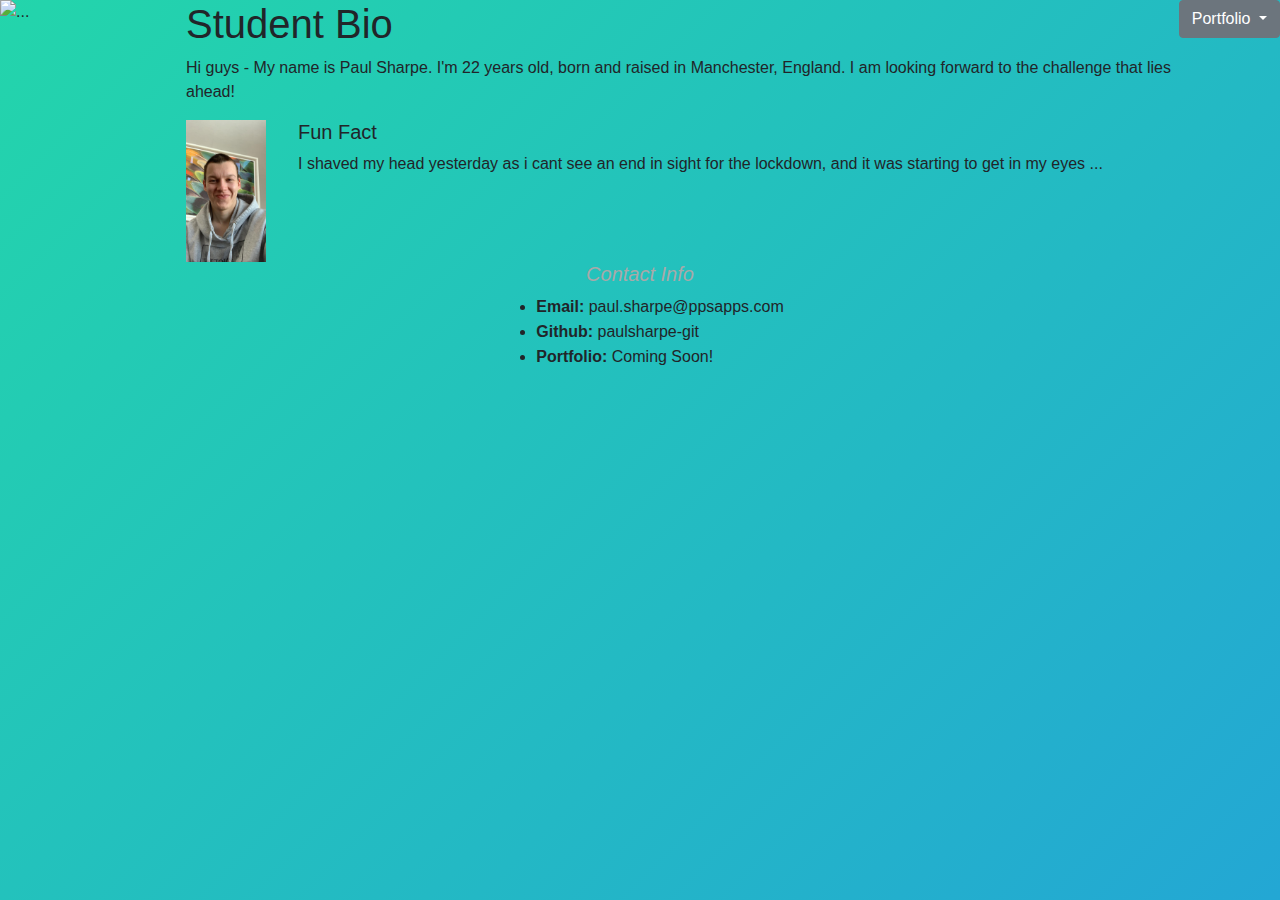
==== index.html @ 4f227cda "renamed the file" ====
<!DOCTYPE html>
<html lang="en">
<head>
    <meta charset="UTF-8">
    <meta name="viewport" content="width=device-width, initial-scale=1.0">
    <title>Document</title>
    <script src="https://code.jquery.com/jquery-3.4.1.slim.min.js" integrity="sha384-J6qa4849blE2+poT4WnyKhv5vZF5SrPo0iEjwBvKU7imGFAV0wwj1yYfoRSJoZ+n" crossorigin="anonymous"></script>
<script src="https://cdn.jsdelivr.net/npm/popper.js@1.16.0/dist/umd/popper.min.js" integrity="sha384-Q6E9RHvbIyZFJoft+2mJbHaEWldlvI9IOYy5n3zV9zzTtmI3UksdQRVvoxMfooAo" crossorigin="anonymous"></script>
<script src="https://stackpath.bootstrapcdn.com/bootstrap/4.4.1/js/bootstrap.min.js" integrity="sha384-wfSDF2E50Y2D1uUdj0O3uMBJnjuUD4Ih7YwaYd1iqfktj0Uod8GCExl3Og8ifwB6" crossorigin="anonymous"></script>
    <link rel="stylesheet" href="https://stackpath.bootstrapcdn.com/bootstrap/4.4.1/css/bootstrap.min.css" integrity="sha384-Vkoo8x4CGsO3+Hhxv8T/Q5PaXtkKtu6ug5TOeNV6gBiFeWPGFN9MuhOf23Q9Ifjh" crossorigin="anonymous">
    <link rel="stylesheet" type="text/css" href="style.css">
</head>
<body>
    <div class="dropdown">
        <button class="btn btn-secondary dropdown-toggle" type="button" id="dropdownMenuButton" data-toggle="dropdown" aria-haspopup="true" aria-expanded="false">
          Portfolio
        </button>
        <div class="dropdown-menu" aria-labelledby="dropdownMenuButton">
          <a class="dropdown-item" href="#">Action</a>
          <a class="dropdown-item" href="#">Another action</a>
          <a class="dropdown-item" href="#">Something else here</a>
        </div>
    </div>
    <div class="media">
        <img width=170 src="https://scontent-lht6-1.xx.fbcdn.net/v/t1.0-9/29027537_10216028749741535_8645635150626972797_n.jpg?_nc_cat=105&_nc_sid=0be424&_nc_ohc=lQAEDKAaH9YAX8Rf1ag&_nc_ht=scontent-lht6-1.xx&oh=7f738470a0849ef776872c840bb9e294&oe=5EBF5902" class="mr-3" alt="...">
        <div class="media-body">
          <h1>Student Bio</h1>
          Hi guys - My name is Paul Sharpe. I'm 22 years old, born and raised in Manchester, England. I am looking forward to the challenge that lies ahead!
      
          <div class="media mt-3">
            <a class="mr-3" href="#">
              <img width=80 src="haircut.jpg" class="mr-3" alt="...">
            </a>
            <div class="media-body">
              <h5 class="mt-0">Fun Fact</h5>
              I shaved my head yesterday as i cant see an end in sight for the lockdown, and it was starting to get in my eyes ...
            </div>
          </div>
        </div>
      </div>
    </div>
            <div class ="contact">
            <h2> Contact Info</h2>
            <ul>
            <li><strong>Email:</strong> paul.sharpe@ppsapps.com</li>
            <li><strong>Github:</strong> paulsharpe-git</li>
            <li><strong>Portfolio:</strong> Coming Soon!</li>
            </ul> 
        </div>

</body>
</html>
---- style.css ----
body {
    background: linear-gradient(-45deg, #ee7752, #e73c7e, #23a6d5, #23d5ab);
    background-size: 400% 400%;
    animation: gradient 15s ease infinite;
}

@keyframes gradient {
    0% {
        background-position: 0% 50%;
    }
    50% {
        background-position: 100% 50%;
    }
    100% {
        background-position: 0% 50%;
    }
}


h2 {
    color:darkgrey;
    text-align: center;
    font-size: 20px;
    font-style: italic;
    text-decoration: aquamarine;
}
.container{

    text-align: center;
    font-size: 18px;
    margin: 0cm;
    padding: 0px;
    width: 100%;
    color: rgb(91, 164, 212);
    font-family: 'Franklin Gothic Medium', 'Arial Narrow', Arial, sans-serif;
    margin-bottom: 30px;
}

.contact {
    text-align: justify;
    width: fit-content;
    margin: 0 auto;
    line-height: 25px;

}

.dropdown-toggle {

float: right;

    }
}
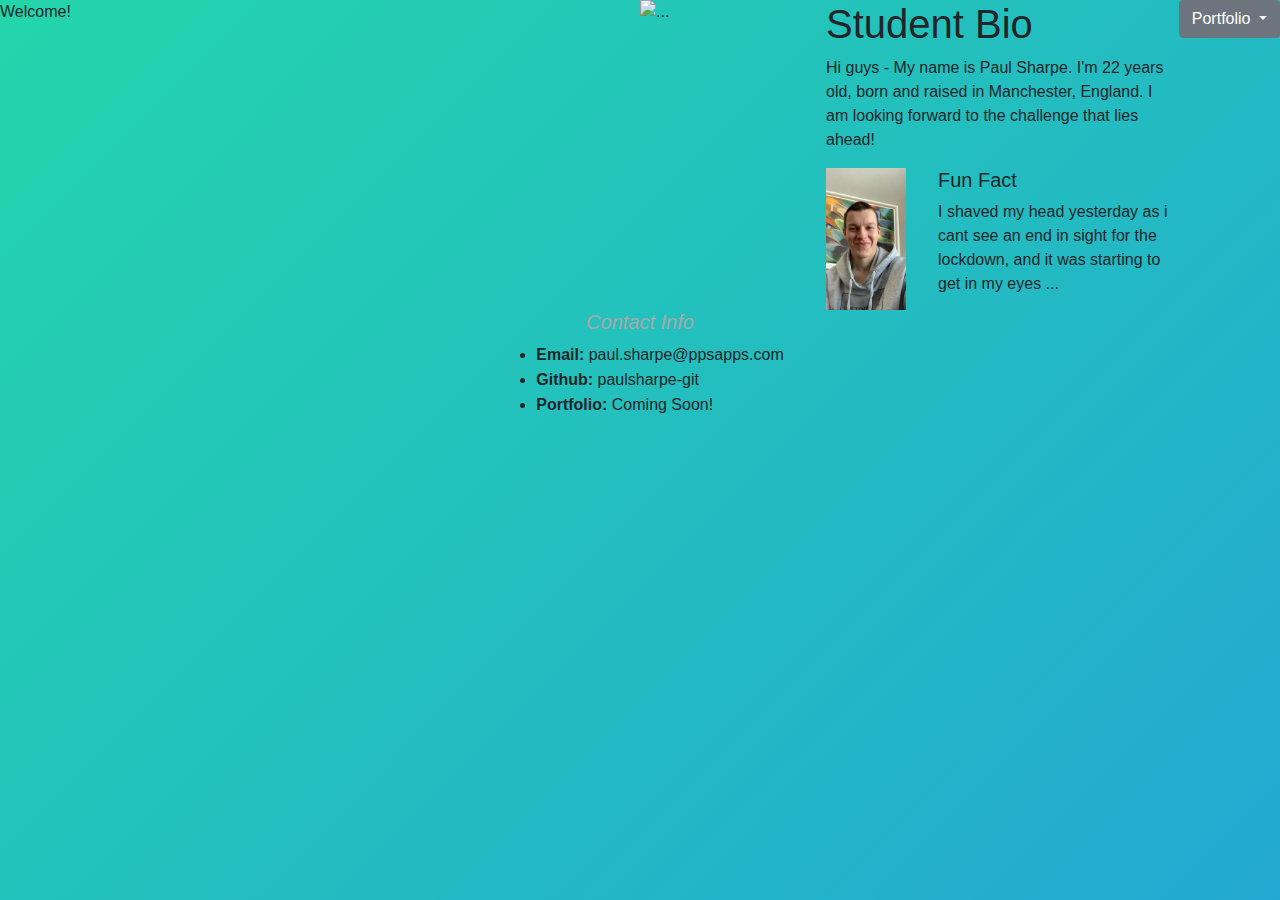
==== commit 28229d36: "added the homeworl, or at leadt my attempt at it" ====
--- a/index.html
+++ b/index.html
@@ -11,15 +11,16 @@
     <link rel="stylesheet" type="text/css" href="style.css">
 </head>
 <body>
-    <div class="dropdown">
-        <button class="btn btn-secondary dropdown-toggle" type="button" id="dropdownMenuButton" data-toggle="dropdown" aria-haspopup="true" aria-expanded="false">
-          Portfolio
-        </button>
-        <div class="dropdown-menu" aria-labelledby="dropdownMenuButton">
-          <a class="dropdown-item" href="#">Action</a>
-          <a class="dropdown-item" href="#">Another action</a>
-          <a class="dropdown-item" href="#">Something else here</a>
-        </div>
+  <div class="welcomeheader">Welcome!</div>
+  <div class="dropdown">
+    <button class="btn btn-secondary dropdown-toggle" type="button" id="dropdownMenuButton" data-toggle="dropdown" aria-haspopup="true" aria-expanded="false">
+      Portfolio
+    </button>
+    <div class="dropdown-menu" aria-labelledby="dropdownMenuButton">
+      <a class="dropdown-item" href="#">Action</a>
+      <a class="dropdown-item" href="#">Another action</a>
+      <a class="dropdown-item" href="#">Something else here</a>
+    </div>
     </div>
     <div class="media">
         <img width=170 src="https://scontent-lht6-1.xx.fbcdn.net/v/t1.0-9/29027537_10216028749741535_8645635150626972797_n.jpg?_nc_cat=105&_nc_sid=0be424&_nc_ohc=lQAEDKAaH9YAX8Rf1ag&_nc_ht=scontent-lht6-1.xx&oh=7f738470a0849ef776872c840bb9e294&oe=5EBF5902" class="mr-3" alt="...">
--- a/style.css
+++ b/style.css
@@ -48,5 +48,11 @@
 
 float: right;
 
-    }
+}
+
+.welcomeheader {
+
+    width: 50%;
+    float: left;
+
 }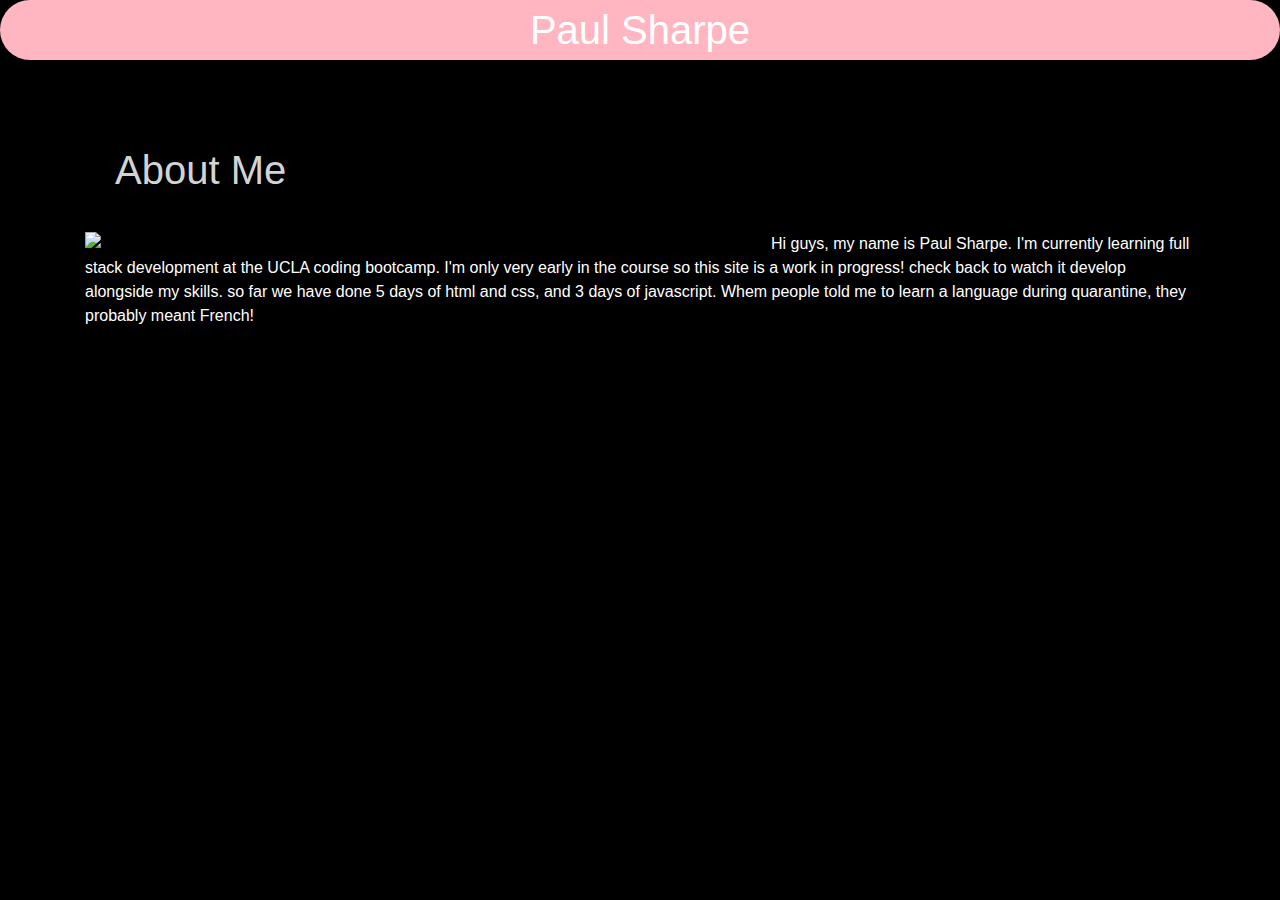
==== commit 0237ab82: "added the index page for homework 2 with some content and an animation" ====
--- a/index.html
+++ b/index.html
@@ -5,49 +5,243 @@
     <meta name="viewport" content="width=device-width, initial-scale=1.0">
     <title>Document</title>
     <script src="https://code.jquery.com/jquery-3.4.1.slim.min.js" integrity="sha384-J6qa4849blE2+poT4WnyKhv5vZF5SrPo0iEjwBvKU7imGFAV0wwj1yYfoRSJoZ+n" crossorigin="anonymous"></script>
-<script src="https://cdn.jsdelivr.net/npm/popper.js@1.16.0/dist/umd/popper.min.js" integrity="sha384-Q6E9RHvbIyZFJoft+2mJbHaEWldlvI9IOYy5n3zV9zzTtmI3UksdQRVvoxMfooAo" crossorigin="anonymous"></script>
-<script src="https://stackpath.bootstrapcdn.com/bootstrap/4.4.1/js/bootstrap.min.js" integrity="sha384-wfSDF2E50Y2D1uUdj0O3uMBJnjuUD4Ih7YwaYd1iqfktj0Uod8GCExl3Og8ifwB6" crossorigin="anonymous"></script>
+    <script src="https://cdn.jsdelivr.net/npm/popper.js@1.16.0/dist/umd/popper.min.js" integrity="sha384-Q6E9RHvbIyZFJoft+2mJbHaEWldlvI9IOYy5n3zV9zzTtmI3UksdQRVvoxMfooAo" crossorigin="anonymous"></script>
+    <script src="https://stackpath.bootstrapcdn.com/bootstrap/4.4.1/js/bootstrap.min.js" integrity="sha384-wfSDF2E50Y2D1uUdj0O3uMBJnjuUD4Ih7YwaYd1iqfktj0Uod8GCExl3Og8ifwB6" crossorigin="anonymous"></script>
     <link rel="stylesheet" href="https://stackpath.bootstrapcdn.com/bootstrap/4.4.1/css/bootstrap.min.css" integrity="sha384-Vkoo8x4CGsO3+Hhxv8T/Q5PaXtkKtu6ug5TOeNV6gBiFeWPGFN9MuhOf23Q9Ifjh" crossorigin="anonymous">
     <link rel="stylesheet" type="text/css" href="style.css">
+  
 </head>
+
 <body>
-  <div class="welcomeheader">Welcome!</div>
-  <div class="dropdown">
-    <button class="btn btn-secondary dropdown-toggle" type="button" id="dropdownMenuButton" data-toggle="dropdown" aria-haspopup="true" aria-expanded="false">
-      Portfolio
-    </button>
-    <div class="dropdown-menu" aria-labelledby="dropdownMenuButton">
-      <a class="dropdown-item" href="#">Action</a>
-      <a class="dropdown-item" href="#">Another action</a>
-      <a class="dropdown-item" href="#">Something else here</a>
-    </div>
-    </div>
-    <div class="media">
-        <img width=170 src="https://scontent-lht6-1.xx.fbcdn.net/v/t1.0-9/29027537_10216028749741535_8645635150626972797_n.jpg?_nc_cat=105&_nc_sid=0be424&_nc_ohc=lQAEDKAaH9YAX8Rf1ag&_nc_ht=scontent-lht6-1.xx&oh=7f738470a0849ef776872c840bb9e294&oe=5EBF5902" class="mr-3" alt="...">
-        <div class="media-body">
-          <h1>Student Bio</h1>
-          Hi guys - My name is Paul Sharpe. I'm 22 years old, born and raised in Manchester, England. I am looking forward to the challenge that lies ahead!
-      
-          <div class="media mt-3">
-            <a class="mr-3" href="#">
-              <img width=80 src="haircut.jpg" class="mr-3" alt="...">
-            </a>
-            <div class="media-body">
-              <h5 class="mt-0">Fun Fact</h5>
-              I shaved my head yesterday as i cant see an end in sight for the lockdown, and it was starting to get in my eyes ...
-            </div>
+<script>
+  (function () {
+    var requestAnimationFrame = window.requestAnimationFrame || window.mozRequestAnimationFrame || window.webkitRequestAnimationFrame || window.msRequestAnimationFrame || function (callback) {
+            window.setTimeout(callback, 1000 / 60);
+        };
+    window.requestAnimationFrame = requestAnimationFrame;
+})();
+
+// Terrain stuff.
+var background = document.getElementById("bgCanvas"),
+    bgCtx = background.getContext("2d"),
+    width = window.innerWidth,
+    height = document.body.offsetHeight;
+
+(height < 400) ? height = 400 : height;
+
+background.width = width;
+background.height = height;
+
+function Terrain(options) {
+    options = options || {};
+    this.terrain = document.createElement("canvas");
+    this.terCtx = this.terrain.getContext("2d");
+    this.scrollDelay = options.scrollDelay || 90;
+    this.lastScroll = new Date().getTime();
+
+    this.terrain.width = width;
+    this.terrain.height = height;
+    this.fillStyle = options.fillStyle || "#191D4C";
+    this.mHeight = options.mHeight || height;
+
+    // generate
+    this.points = [];
+
+    var displacement = options.displacement || 140,
+        power = Math.pow(2, Math.ceil(Math.log(width) / (Math.log(2))));
+
+    // set the start height and end height for the terrain
+    this.points[0] = this.mHeight;//(this.mHeight - (Math.random() * this.mHeight / 2)) - displacement;
+    this.points[power] = this.points[0];
+
+    // create the rest of the points
+    for (var i = 1; i < power; i *= 2) {
+        for (var j = (power / i) / 2; j < power; j += power / i) {
+            this.points[j] = ((this.points[j - (power / i) / 2] + this.points[j + (power / i) / 2]) / 2) + Math.floor(Math.random() * -displacement + displacement);
+        }
+        displacement *= 0.6;
+    }
+
+    document.body.appendChild(this.terrain);
+}
+
+Terrain.prototype.update = function () {
+    // draw the terrain
+    this.terCtx.clearRect(0, 0, width, height);
+    this.terCtx.fillStyle = this.fillStyle;
+    
+    if (new Date().getTime() > this.lastScroll + this.scrollDelay) {
+        this.lastScroll = new Date().getTime();
+        this.points.push(this.points.shift());
+    }
+
+    this.terCtx.beginPath();
+    for (var i = 0; i <= width; i++) {
+        if (i === 0) {
+            this.terCtx.moveTo(0, this.points[0]);
+        } else if (this.points[i] !== undefined) {
+            this.terCtx.lineTo(i, this.points[i]);
+        }
+    }
+
+    this.terCtx.lineTo(width, this.terrain.height);
+    this.terCtx.lineTo(0, this.terrain.height);
+    this.terCtx.lineTo(0, this.points[0]);
+    this.terCtx.fill();
+}
+
+
+// Second canvas used for the stars
+bgCtx.fillStyle = '#05004c';
+bgCtx.fillRect(0, 0, width, height);
+
+// stars
+function Star(options) {
+    this.size = Math.random() * 2;
+    this.speed = Math.random() * .05;
+    this.x = options.x;
+    this.y = options.y;
+}
+
+Star.prototype.reset = function () {
+    this.size = Math.random() * 2;
+    this.speed = Math.random() * .05;
+    this.x = width;
+    this.y = Math.random() * height;
+}
+
+Star.prototype.update = function () {
+    this.x -= this.speed;
+    if (this.x < 0) {
+        this.reset();
+    } else {
+        bgCtx.fillRect(this.x, this.y, this.size, this.size);
+    }
+}
+
+function ShootingStar() {
+    this.reset();
+}
+
+ShootingStar.prototype.reset = function () {
+    this.x = Math.random() * width;
+    this.y = 0;
+    this.len = (Math.random() * 80) + 10;
+    this.speed = (Math.random() * 10) + 6;
+    this.size = (Math.random() * 1) + 0.1;
+    // this is used so the shooting stars arent constant
+    this.waitTime = new Date().getTime() + (Math.random() * 3000) + 500;
+    this.active = false;
+}
+
+ShootingStar.prototype.update = function () {
+    if (this.active) {
+        this.x -= this.speed;
+        this.y += this.speed;
+        if (this.x < 0 || this.y >= height) {
+            this.reset();
+        } else {
+            bgCtx.lineWidth = this.size;
+            bgCtx.beginPath();
+            bgCtx.moveTo(this.x, this.y);
+            bgCtx.lineTo(this.x + this.len, this.y - this.len);
+            bgCtx.stroke();
+        }
+    } else {
+        if (this.waitTime < new Date().getTime()) {
+            this.active = true;
+        }
+    }
+}
+
+var entities = [];
+
+// init the stars
+for (var i = 0; i < height; i++) {
+    entities.push(new Star({
+        x: Math.random() * width,
+        y: Math.random() * height
+    }));
+}
+
+// Add 2 shooting stars that just cycle.
+entities.push(new ShootingStar());
+entities.push(new ShootingStar());
+entities.push(new Terrain({mHeight : (height/2)-120}));
+entities.push(new Terrain({displacement : 120, scrollDelay : 50, fillStyle : "rgb(17,20,40)", mHeight : (height/2)-60}));
+entities.push(new Terrain({displacement : 100, scrollDelay : 20, fillStyle : "rgb(10,10,5)", mHeight : height/2}));
+
+//animate background
+function animate() {
+    bgCtx.fillStyle = '#110E19';
+    bgCtx.fillRect(0, 0, width, height);
+    bgCtx.fillStyle = '#ffffff';
+    bgCtx.strokeStyle = '#ffffff';
+
+    var entLen = entities.length;
+
+    while (entLen--) {
+        entities[entLen].update();
+    }
+    requestAnimationFrame(animate);
+}
+animate();
+
+</script>
+
+<div class="row">
+
+  <div class="col-md-12">
+    <header>Paul Sharpe</header>
+
+      <nav class="navbar navbar-light">
+        <button class="navbar-toggler" type="button" data-toggle="collapse" data-target="#navbarNavAltMarkup" aria-controls="navbarNavAltMarkup" aria-expanded="false" aria-label="Toggle navigation" style=color:lightpink;>
+          <span class="navbar-toggler-icon"></span>
+        </button>
+        <div class="collapse navbar-collapse" id="navbarNavAltMarkup">
+          <div class="navbar-nav">
+            <a class="nav-item nav-link active" href="#">About <span class="sr-only">(current)</span></a>
+            <a class="nav-item nav-link" href="#">Portfolio</a>
+            <a class="nav-item nav-link" href="#">Contact</a>
           </div>
         </div>
+      </nav>
+  </div>
+</div>
+
+  <div class="container">
+      
+      <div class="row">
+    
+        <div class="col-md-12">
+          <h1>About Me</h1>
+        </div>    
       </div>
+
+        <div class="row">
+    
+          <div class="col-md-12">
+            <img class="image" width= 60% src="https://scontent-lht6-1.xx.fbcdn.net/v/t1.0-9/21077765_10207748655913516_9083990442795771734_n.jpg?_nc_cat=105&_nc_sid=dd9801&_nc_ohc=19lHP95nkEIAX9JpYhZ&_nc_ht=scontent-lht6-1.xx&oh=11e72347eff1a9df608bbda2603799ca&oe=5EC8DB37">
+            <p>Hi guys, my name is Paul Sharpe. I'm currently learning full stack development at the UCLA coding bootcamp. I'm only very early in the course so this site is a work in progress! check back to watch it develop alongside my skills. so far we have done 5 days of html and css, and 3 days of javascript. Whem people told me to learn a language during quarantine, they probably meant French!</p>
+          </div>  
+        </div>  
+
+        <div class="row">
+    
+          <div class="col-md-12">
+
+          </div>
+        </div>
+
+
+        <div class="row">
+    
+          <div class="col-md-12">
+        
+          </div>
+        </div>
+          
     </div>
-            <div class ="contact">
-            <h2> Contact Info</h2>
-            <ul>
-            <li><strong>Email:</strong> paul.sharpe@ppsapps.com</li>
-            <li><strong>Github:</strong> paulsharpe-git</li>
-            <li><strong>Portfolio:</strong> Coming Soon!</li>
-            </ul> 
-        </div>
-
+  </div>
 </body>
 </html>--- a/style.css
+++ b/style.css
@@ -1,58 +1,49 @@
-body {
-    background: linear-gradient(-45deg, #ee7752, #e73c7e, #23a6d5, #23d5ab);
-    background-size: 400% 400%;
-    animation: gradient 15s ease infinite;
-}
-
-@keyframes gradient {
-    0% {
-        background-position: 0% 50%;
-    }
-    50% {
-        background-position: 100% 50%;
-    }
-    100% {
-        background-position: 0% 50%;
-    }
-}
-
-
 h2 {
     color:darkgrey;
     text-align: center;
     font-size: 20px;
     font-style: italic;
     text-decoration: aquamarine;
-}
-.container{
-
-    text-align: center;
-    font-size: 18px;
-    margin: 0cm;
-    padding: 0px;
-    width: 100%;
-    color: rgb(91, 164, 212);
-    font-family: 'Franklin Gothic Medium', 'Arial Narrow', Arial, sans-serif;
-    margin-bottom: 30px;
+   
 }
 
-.contact {
-    text-align: justify;
-    width: fit-content;
-    margin: 0 auto;
-    line-height: 25px;
 
+header {
+    font-size: 40px;
+    background-color: lightpink;
+    color: white;
+    text-align: center;
+    border-radius: 50px;
+    position: sticky;
+    
 }
 
-.dropdown-toggle {
+h1 {
 
-float: right;
-
+    float: left;
+    text-align: left;
+    padding: 30px;
+    color: lightgray;
 }
 
-.welcomeheader {
 
-    width: 50%;
+.image{
+
     float: left;
+    margin-right: 20px;
+}
 
+body, html {
+    background-color: #000;
+    color: #fff;
+    width: 100%;
+    height: 100%;
+    margin: 0;
+    padding: 0;
+    overflow: hidden;
+}
+canvas {
+    position:absolute;
+    top:0;
+    left:0
 }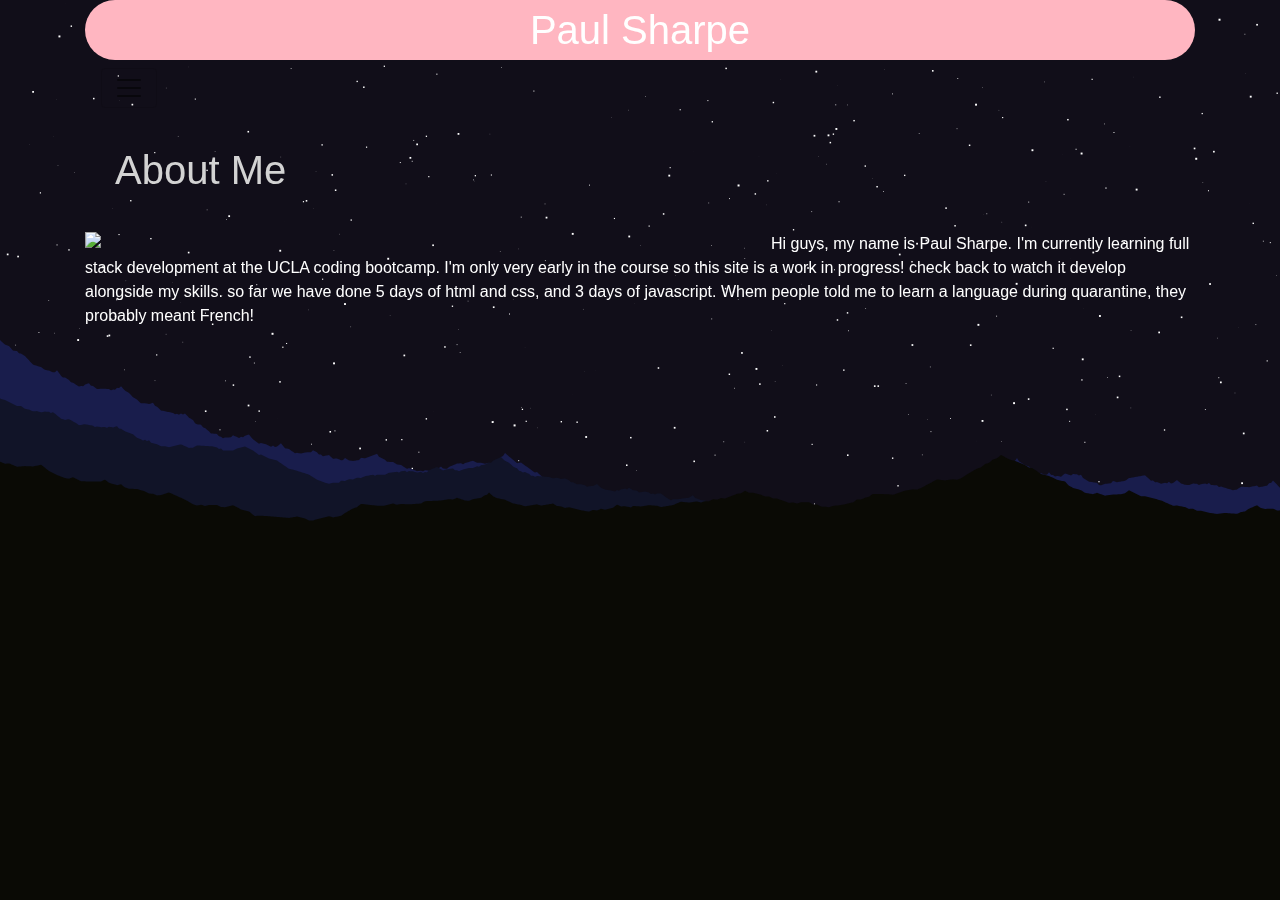
==== commit 381fde42: "fixed the animation z-index" ====
--- a/index.html
+++ b/index.html
@@ -13,181 +13,8 @@
 </head>
 
 <body>
-<script>
-  (function () {
-    var requestAnimationFrame = window.requestAnimationFrame || window.mozRequestAnimationFrame || window.webkitRequestAnimationFrame || window.msRequestAnimationFrame || function (callback) {
-            window.setTimeout(callback, 1000 / 60);
-        };
-    window.requestAnimationFrame = requestAnimationFrame;
-})();
-
-// Terrain stuff.
-var background = document.getElementById("bgCanvas"),
-    bgCtx = background.getContext("2d"),
-    width = window.innerWidth,
-    height = document.body.offsetHeight;
-
-(height < 400) ? height = 400 : height;
-
-background.width = width;
-background.height = height;
-
-function Terrain(options) {
-    options = options || {};
-    this.terrain = document.createElement("canvas");
-    this.terCtx = this.terrain.getContext("2d");
-    this.scrollDelay = options.scrollDelay || 90;
-    this.lastScroll = new Date().getTime();
-
-    this.terrain.width = width;
-    this.terrain.height = height;
-    this.fillStyle = options.fillStyle || "#191D4C";
-    this.mHeight = options.mHeight || height;
-
-    // generate
-    this.points = [];
-
-    var displacement = options.displacement || 140,
-        power = Math.pow(2, Math.ceil(Math.log(width) / (Math.log(2))));
-
-    // set the start height and end height for the terrain
-    this.points[0] = this.mHeight;//(this.mHeight - (Math.random() * this.mHeight / 2)) - displacement;
-    this.points[power] = this.points[0];
-
-    // create the rest of the points
-    for (var i = 1; i < power; i *= 2) {
-        for (var j = (power / i) / 2; j < power; j += power / i) {
-            this.points[j] = ((this.points[j - (power / i) / 2] + this.points[j + (power / i) / 2]) / 2) + Math.floor(Math.random() * -displacement + displacement);
-        }
-        displacement *= 0.6;
-    }
-
-    document.body.appendChild(this.terrain);
-}
-
-Terrain.prototype.update = function () {
-    // draw the terrain
-    this.terCtx.clearRect(0, 0, width, height);
-    this.terCtx.fillStyle = this.fillStyle;
-    
-    if (new Date().getTime() > this.lastScroll + this.scrollDelay) {
-        this.lastScroll = new Date().getTime();
-        this.points.push(this.points.shift());
-    }
-
-    this.terCtx.beginPath();
-    for (var i = 0; i <= width; i++) {
-        if (i === 0) {
-            this.terCtx.moveTo(0, this.points[0]);
-        } else if (this.points[i] !== undefined) {
-            this.terCtx.lineTo(i, this.points[i]);
-        }
-    }
-
-    this.terCtx.lineTo(width, this.terrain.height);
-    this.terCtx.lineTo(0, this.terrain.height);
-    this.terCtx.lineTo(0, this.points[0]);
-    this.terCtx.fill();
-}
-
-
-// Second canvas used for the stars
-bgCtx.fillStyle = '#05004c';
-bgCtx.fillRect(0, 0, width, height);
-
-// stars
-function Star(options) {
-    this.size = Math.random() * 2;
-    this.speed = Math.random() * .05;
-    this.x = options.x;
-    this.y = options.y;
-}
-
-Star.prototype.reset = function () {
-    this.size = Math.random() * 2;
-    this.speed = Math.random() * .05;
-    this.x = width;
-    this.y = Math.random() * height;
-}
-
-Star.prototype.update = function () {
-    this.x -= this.speed;
-    if (this.x < 0) {
-        this.reset();
-    } else {
-        bgCtx.fillRect(this.x, this.y, this.size, this.size);
-    }
-}
-
-function ShootingStar() {
-    this.reset();
-}
-
-ShootingStar.prototype.reset = function () {
-    this.x = Math.random() * width;
-    this.y = 0;
-    this.len = (Math.random() * 80) + 10;
-    this.speed = (Math.random() * 10) + 6;
-    this.size = (Math.random() * 1) + 0.1;
-    // this is used so the shooting stars arent constant
-    this.waitTime = new Date().getTime() + (Math.random() * 3000) + 500;
-    this.active = false;
-}
-
-ShootingStar.prototype.update = function () {
-    if (this.active) {
-        this.x -= this.speed;
-        this.y += this.speed;
-        if (this.x < 0 || this.y >= height) {
-            this.reset();
-        } else {
-            bgCtx.lineWidth = this.size;
-            bgCtx.beginPath();
-            bgCtx.moveTo(this.x, this.y);
-            bgCtx.lineTo(this.x + this.len, this.y - this.len);
-            bgCtx.stroke();
-        }
-    } else {
-        if (this.waitTime < new Date().getTime()) {
-            this.active = true;
-        }
-    }
-}
-
-var entities = [];
-
-// init the stars
-for (var i = 0; i < height; i++) {
-    entities.push(new Star({
-        x: Math.random() * width,
-        y: Math.random() * height
-    }));
-}
-
-// Add 2 shooting stars that just cycle.
-entities.push(new ShootingStar());
-entities.push(new ShootingStar());
-entities.push(new Terrain({mHeight : (height/2)-120}));
-entities.push(new Terrain({displacement : 120, scrollDelay : 50, fillStyle : "rgb(17,20,40)", mHeight : (height/2)-60}));
-entities.push(new Terrain({displacement : 100, scrollDelay : 20, fillStyle : "rgb(10,10,5)", mHeight : height/2}));
-
-//animate background
-function animate() {
-    bgCtx.fillStyle = '#110E19';
-    bgCtx.fillRect(0, 0, width, height);
-    bgCtx.fillStyle = '#ffffff';
-    bgCtx.strokeStyle = '#ffffff';
-
-    var entLen = entities.length;
-
-    while (entLen--) {
-        entities[entLen].update();
-    }
-    requestAnimationFrame(animate);
-}
-animate();
-
-</script>
+<canvas id="bgCanvas"></canvas>
+<div class="container">
 
 <div class="row">
 
@@ -209,7 +36,7 @@
   </div>
 </div>
 
-  <div class="container">
+  
       
       <div class="row">
     
@@ -243,5 +70,200 @@
           
     </div>
   </div>
+  <script>(function () {
+    var requestAnimationFrame =
+      window.requestAnimationFrame ||
+      window.mozRequestAnimationFrame ||
+      window.webkitRequestAnimationFrame ||
+      window.msRequestAnimationFrame ||
+      function (callback) {
+        window.setTimeout(callback, 1000 / 60);
+      };
+    window.requestAnimationFrame = requestAnimationFrame;
+  })();
+  
+  // Terrain stuff.
+  var background = document.getElementById("bgCanvas"),
+    bgCtx = background.getContext("2d"),
+    width = window.innerWidth,
+    height = document.body.offsetHeight;
+  
+  height < 400 ? (height = 400) : height;
+  
+  background.width = width;
+  background.height = height;
+  
+  function Terrain(options) {
+    options = options || {};
+    this.terrain = document.createElement("canvas");
+    this.terCtx = this.terrain.getContext("2d");
+    this.scrollDelay = options.scrollDelay || 90;
+    this.lastScroll = new Date().getTime();
+  
+    this.terrain.width = width;
+    this.terrain.height = height;
+    this.fillStyle = options.fillStyle || "#191D4C";
+    this.mHeight = options.mHeight || height;
+  
+    // generate
+    this.points = [];
+  
+    var displacement = options.displacement || 140,
+      power = Math.pow(2, Math.ceil(Math.log(width) / Math.log(2)));
+  
+    // set the start height and end height for the terrain
+    this.points[0] = this.mHeight; //(this.mHeight - (Math.random() * this.mHeight / 2)) - displacement;
+    this.points[power] = this.points[0];
+  
+    // create the rest of the points
+    for (var i = 1; i < power; i *= 2) {
+      for (var j = power / i / 2; j < power; j += power / i) {
+        this.points[j] =
+          (this.points[j - power / i / 2] + this.points[j + power / i / 2]) / 2 +
+          Math.floor(Math.random() * -displacement + displacement);
+      }
+      displacement *= 0.6;
+    }
+  
+    document.body.appendChild(this.terrain);
+  }
+  
+  Terrain.prototype.update = function () {
+    // draw the terrain
+    this.terCtx.clearRect(0, 0, width, height);
+    this.terCtx.fillStyle = this.fillStyle;
+  
+    if (new Date().getTime() > this.lastScroll + this.scrollDelay) {
+      this.lastScroll = new Date().getTime();
+      this.points.push(this.points.shift());
+    }
+  
+    this.terCtx.beginPath();
+    for (var i = 0; i <= width; i++) {
+      if (i === 0) {
+        this.terCtx.moveTo(0, this.points[0]);
+      } else if (this.points[i] !== undefined) {
+        this.terCtx.lineTo(i, this.points[i]);
+      }
+    }
+  
+    this.terCtx.lineTo(width, this.terrain.height);
+    this.terCtx.lineTo(0, this.terrain.height);
+    this.terCtx.lineTo(0, this.points[0]);
+    this.terCtx.fill();
+  };
+  
+  // Second canvas used for the stars
+  bgCtx.fillStyle = "#05004c";
+  bgCtx.fillRect(0, 0, width, height);
+  
+  // stars
+  function Star(options) {
+    this.size = Math.random() * 2;
+    this.speed = Math.random() * 0.05;
+    this.x = options.x;
+    this.y = options.y;
+  }
+  
+  Star.prototype.reset = function () {
+    this.size = Math.random() * 2;
+    this.speed = Math.random() * 0.05;
+    this.x = width;
+    this.y = Math.random() * height;
+  };
+  
+  Star.prototype.update = function () {
+    this.x -= this.speed;
+    if (this.x < 0) {
+      this.reset();
+    } else {
+      bgCtx.fillRect(this.x, this.y, this.size, this.size);
+    }
+  };
+  
+  function ShootingStar() {
+    this.reset();
+  }
+  
+  ShootingStar.prototype.reset = function () {
+    this.x = Math.random() * width;
+    this.y = 0;
+    this.len = Math.random() * 80 + 10;
+    this.speed = Math.random() * 10 + 6;
+    this.size = Math.random() * 1 + 0.1;
+    // this is used so the shooting stars arent constant
+    this.waitTime = new Date().getTime() + Math.random() * 3000 + 500;
+    this.active = false;
+  };
+  
+  ShootingStar.prototype.update = function () {
+    if (this.active) {
+      this.x -= this.speed;
+      this.y += this.speed;
+      if (this.x < 0 || this.y >= height) {
+        this.reset();
+      } else {
+        bgCtx.lineWidth = this.size;
+        bgCtx.beginPath();
+        bgCtx.moveTo(this.x, this.y);
+        bgCtx.lineTo(this.x + this.len, this.y - this.len);
+        bgCtx.stroke();
+      }
+    } else {
+      if (this.waitTime < new Date().getTime()) {
+        this.active = true;
+      }
+    }
+  };
+  
+  var entities = [];
+  
+  // init the stars
+  for (var i = 0; i < height; i++) {
+    entities.push(
+      new Star({
+        x: Math.random() * width,
+        y: Math.random() * height
+      })
+    );
+  }
+  
+  // Add 2 shooting stars that just cycle.
+  entities.push(new ShootingStar());
+  entities.push(new ShootingStar());
+  entities.push(new Terrain({ mHeight: height / 2 - 120 }));
+  entities.push(
+    new Terrain({
+      displacement: 120,
+      scrollDelay: 50,
+      fillStyle: "rgb(17,20,40)",
+      mHeight: height / 2 - 60
+    })
+  );
+  entities.push(
+    new Terrain({
+      displacement: 100,
+      scrollDelay: 20,
+      fillStyle: "rgb(10,10,5)",
+      mHeight: height / 2
+    })
+  );
+  
+  //animate background
+  function animate() {
+    bgCtx.fillStyle = "#110E19";
+    bgCtx.fillRect(0, 0, width, height);
+    bgCtx.fillStyle = "#ffffff";
+    bgCtx.strokeStyle = "#ffffff";
+  
+    var entLen = entities.length;
+  
+    while (entLen--) {
+      entities[entLen].update();
+    }
+    requestAnimationFrame(animate);
+  }
+  animate();
+  </script>
 </body>
 </html>--- a/style.css
+++ b/style.css
@@ -14,7 +14,6 @@
     color: white;
     text-align: center;
     border-radius: 50px;
-    position: sticky;
     
 }
 
@@ -24,6 +23,7 @@
     text-align: left;
     padding: 30px;
     color: lightgray;
+    z-index: 1;
 }
 
 
@@ -31,19 +31,28 @@
 
     float: left;
     margin-right: 20px;
+    z-index: 1000;
+    position: relative;
+}
+p{
+
+z-index: 1000;
+position: relative;
 }
 
-body, html {
-    background-color: #000;
-    color: #fff;
-    width: 100%;
-    height: 100%;
-    margin: 0;
-    padding: 0;
-    overflow: hidden;
+body,
+html {
+  background-color: #000;
+  color: #fff;
+  width: 100%;
+  height: 100%;
+  margin: 0;
+  padding: 0;
+  overflow: hidden;
+  
 }
 canvas {
-    position:absolute;
-    top:0;
-    left:0
-}+  position: absolute;
+  top: 0;
+  left: 0;
+}
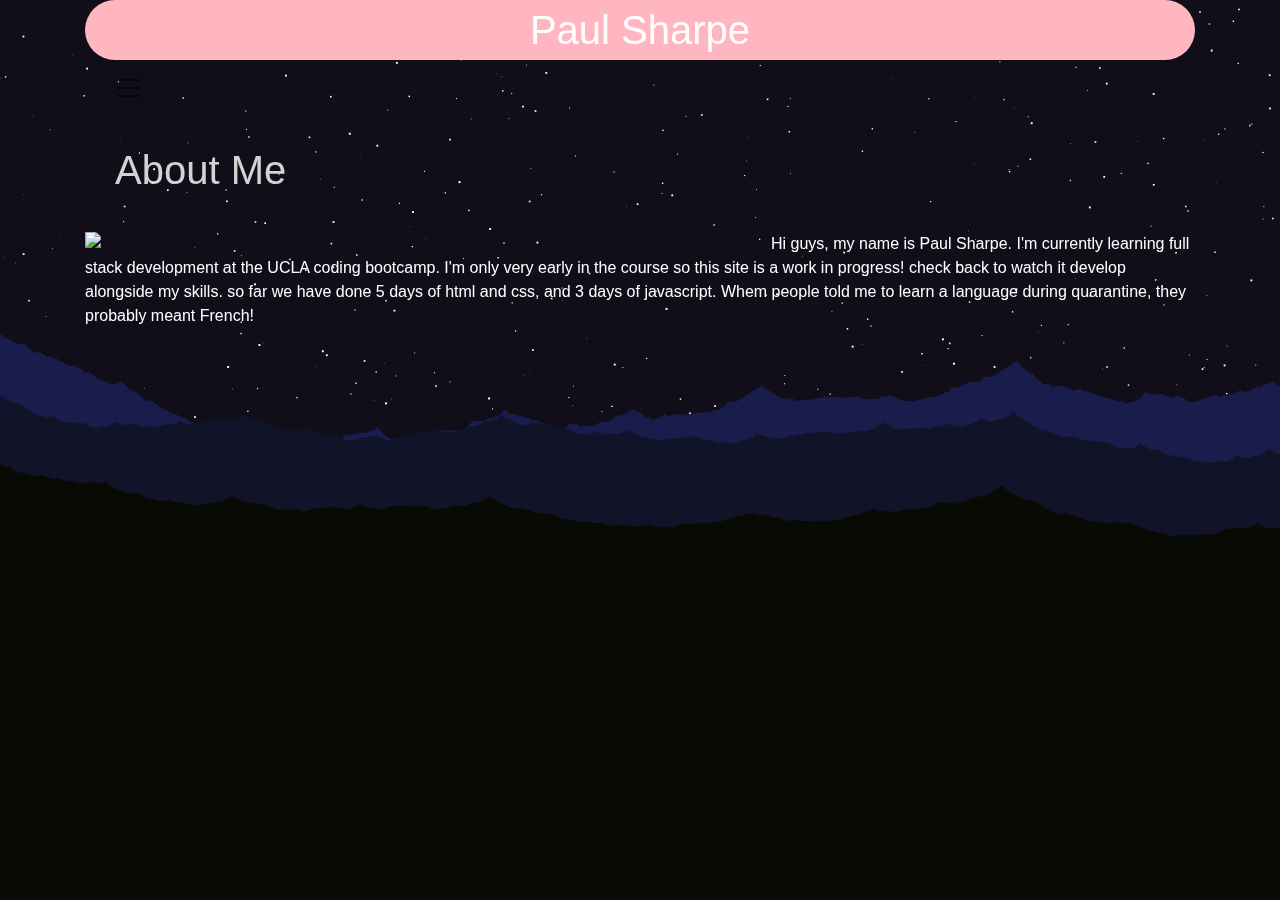
==== commit 2d3a6541: "fixed the hamburger button z-index" ====
--- a/index.html
+++ b/index.html
@@ -21,15 +21,15 @@
   <div class="col-md-12">
     <header>Paul Sharpe</header>
 
-      <nav class="navbar navbar-light">
-        <button class="navbar-toggler" type="button" data-toggle="collapse" data-target="#navbarNavAltMarkup" aria-controls="navbarNavAltMarkup" aria-expanded="false" aria-label="Toggle navigation" style=color:lightpink;>
+      <nav class="navbar navbar-light" >
+        <button class="navbar-toggler" type="button" data-toggle="collapse" data-target="#navbarNavAltMarkup" aria-controls="navbarNavAltMarkup" aria-expanded="false" aria-label="Toggle navigation">
           <span class="navbar-toggler-icon"></span>
         </button>
         <div class="collapse navbar-collapse" id="navbarNavAltMarkup">
           <div class="navbar-nav">
-            <a class="nav-item nav-link active" href="#">About <span class="sr-only">(current)</span></a>
-            <a class="nav-item nav-link" href="#">Portfolio</a>
-            <a class="nav-item nav-link" href="#">Contact</a>
+            <a class="nav-item nav-link active" href="#" style="color:lightpink;">About <span class="sr-only">(current)</span></a>
+            <a class="nav-item nav-link" href="#" style="color:lightpink;">Portfolio</a>
+            <a class="nav-item nav-link" href="#" style="color:lightpink;">Contact</a>
           </div>
         </div>
       </nav>
--- a/style.css
+++ b/style.css
@@ -56,3 +56,9 @@
   top: 0;
   left: 0;
 }
+
+.navbar {
+
+    z-index: 1000;
+    position: relative;
+}
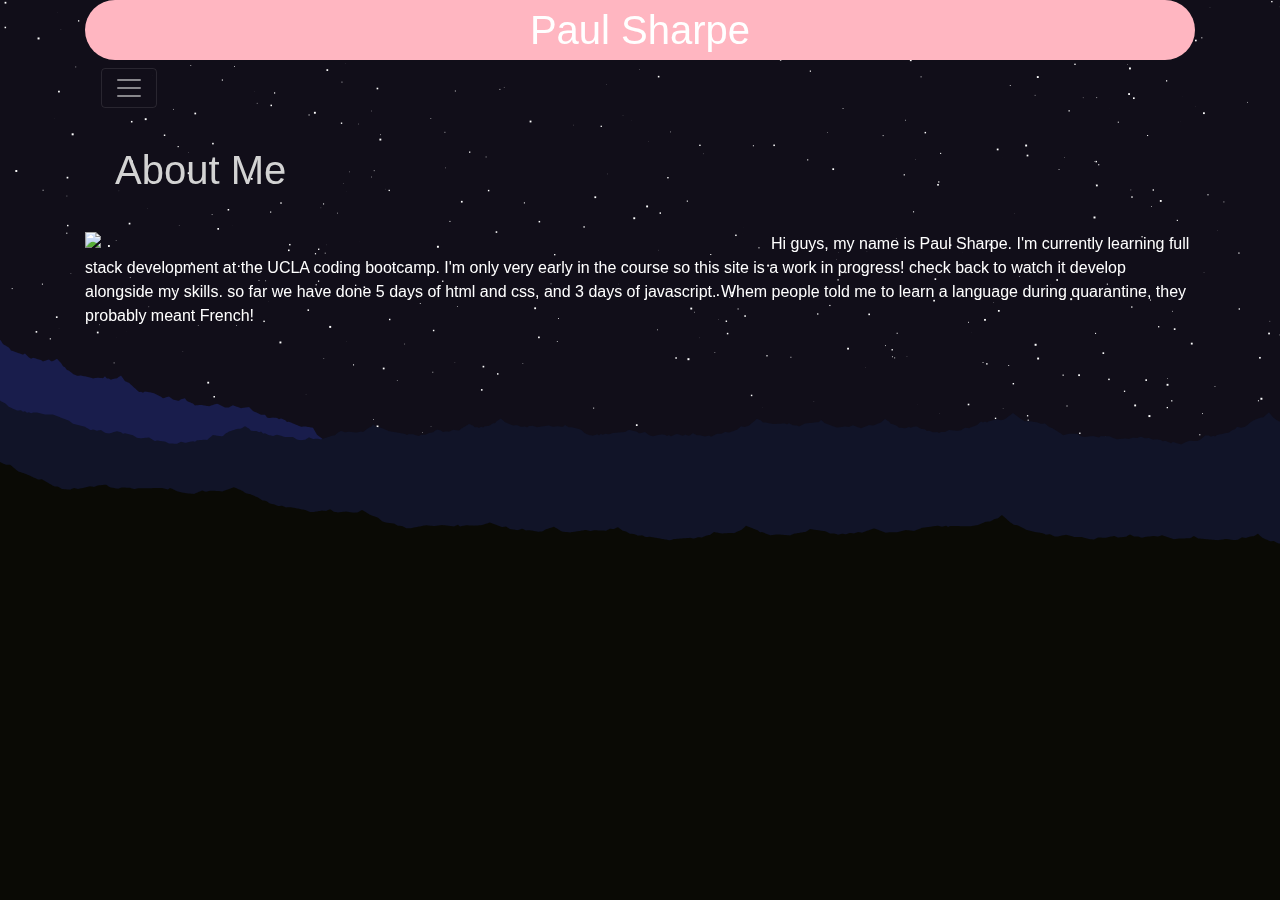
==== commit 97447e89: "fixed hamburger icon" ====
--- a/index.html
+++ b/index.html
@@ -21,15 +21,15 @@
   <div class="col-md-12">
     <header>Paul Sharpe</header>
 
-      <nav class="navbar navbar-light" >
+      <nav class="navbar navbar-dark" >
         <button class="navbar-toggler" type="button" data-toggle="collapse" data-target="#navbarNavAltMarkup" aria-controls="navbarNavAltMarkup" aria-expanded="false" aria-label="Toggle navigation">
           <span class="navbar-toggler-icon"></span>
         </button>
         <div class="collapse navbar-collapse" id="navbarNavAltMarkup">
           <div class="navbar-nav">
-            <a class="nav-item nav-link active" href="#" style="color:lightpink;">About <span class="sr-only">(current)</span></a>
-            <a class="nav-item nav-link" href="#" style="color:lightpink;">Portfolio</a>
-            <a class="nav-item nav-link" href="#" style="color:lightpink;">Contact</a>
+            <a class="nav-item nav-link active" href="/index" style="color:lightpink;">About <span class="sr-only">(current)</span></a>
+            <a class="nav-item nav-link" href="/portfolio" style="color:lightpink;">Portfolio</a>
+            <a class="nav-item nav-link" href="/contact" style="color:lightpink;">Contact</a>
           </div>
         </div>
       </nav>
--- a/style.css
+++ b/style.css
@@ -61,4 +61,5 @@
 
     z-index: 1000;
     position: relative;
+    border:0px;
 }
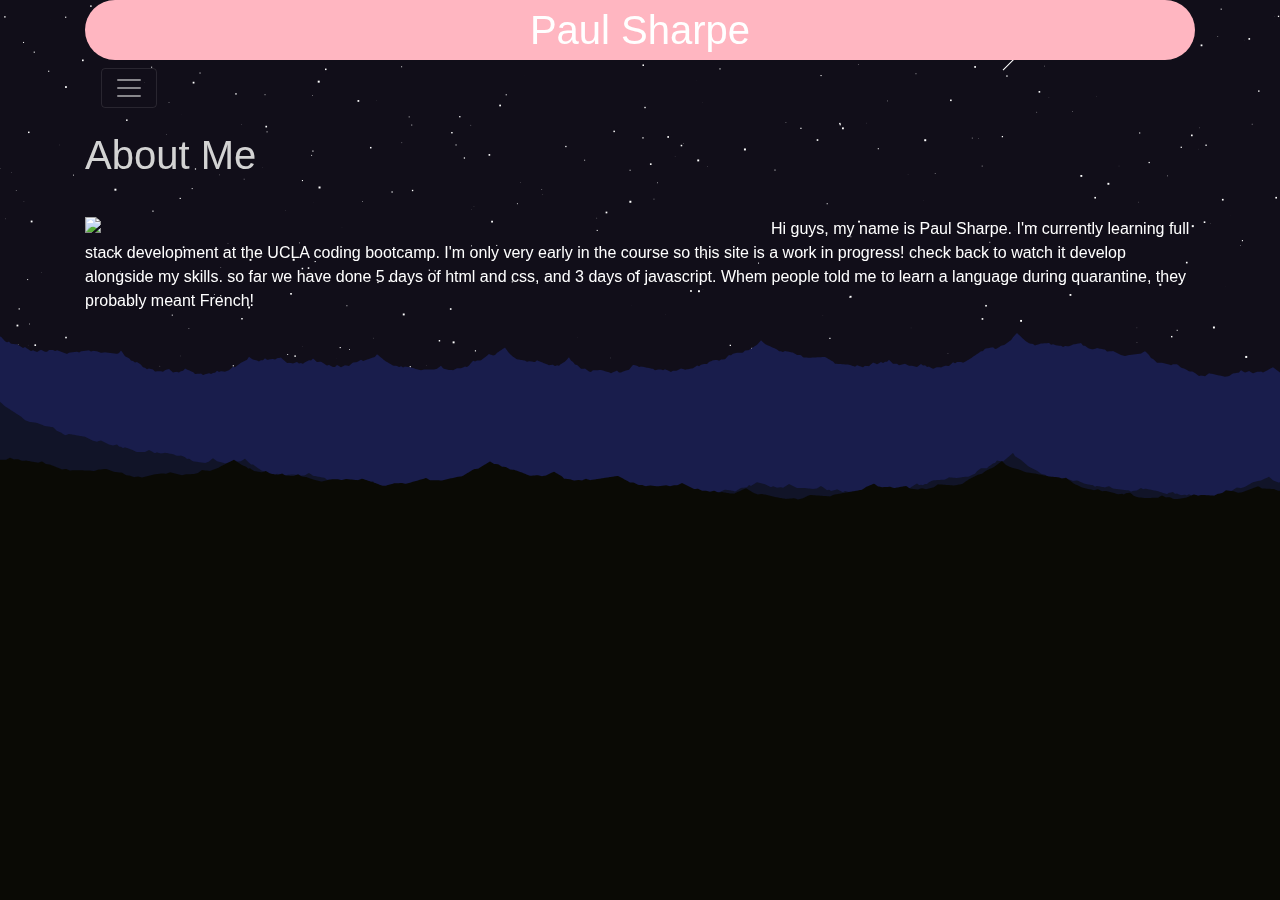
==== commit 1675cf8a: "fixed the repos" ====
--- a/index.html
+++ b/index.html
@@ -27,9 +27,9 @@
         </button>
         <div class="collapse navbar-collapse" id="navbarNavAltMarkup">
           <div class="navbar-nav">
-            <a class="nav-item nav-link active" href="/index" style="color:lightpink;">About <span class="sr-only">(current)</span></a>
-            <a class="nav-item nav-link" href="/portfolio" style="color:lightpink;">Portfolio</a>
-            <a class="nav-item nav-link" href="/contact" style="color:lightpink;">Contact</a>
+            <a class="nav-item nav-link active" href="" style="color:lightpink;">About <span class="sr-only">(current)</span></a>
+            <a class="nav-item nav-link" href="https://paulsharpe-git.github.io/portfolio" style="color:lightpink;">Portfolio</a>
+            <a class="nav-item nav-link" href="https://paulsharpe-git.github.io/contact" style="color:lightpink;">Contact</a>
           </div>
         </div>
       </nav>
--- a/style.css
+++ b/style.css
@@ -21,9 +21,11 @@
 
     float: left;
     text-align: left;
-    padding: 30px;
+    padding-bottom: 30px;
+    padding-top: 15px;
     color: lightgray;
-    z-index: 1;
+    z-index: 1000;
+    position: relative;
 }
 
 
@@ -48,7 +50,8 @@
   height: 100%;
   margin: 0;
   padding: 0;
-  overflow: hidden;
+  position: absolute;
+  overflow-y: scroll;
   
 }
 canvas {
@@ -63,3 +66,25 @@
     position: relative;
     border:0px;
 }
+
+form {
+
+    z-index: 1000;
+    position: relative;
+}
+
+
+.form-group {
+
+    z-index: 1000;
+    position: relative;
+}
+
+img {
+
+    z-index: 1000;
+    position: relative;
+    display: block;
+    margin-left: auto;
+    margin-right: auto;
+}